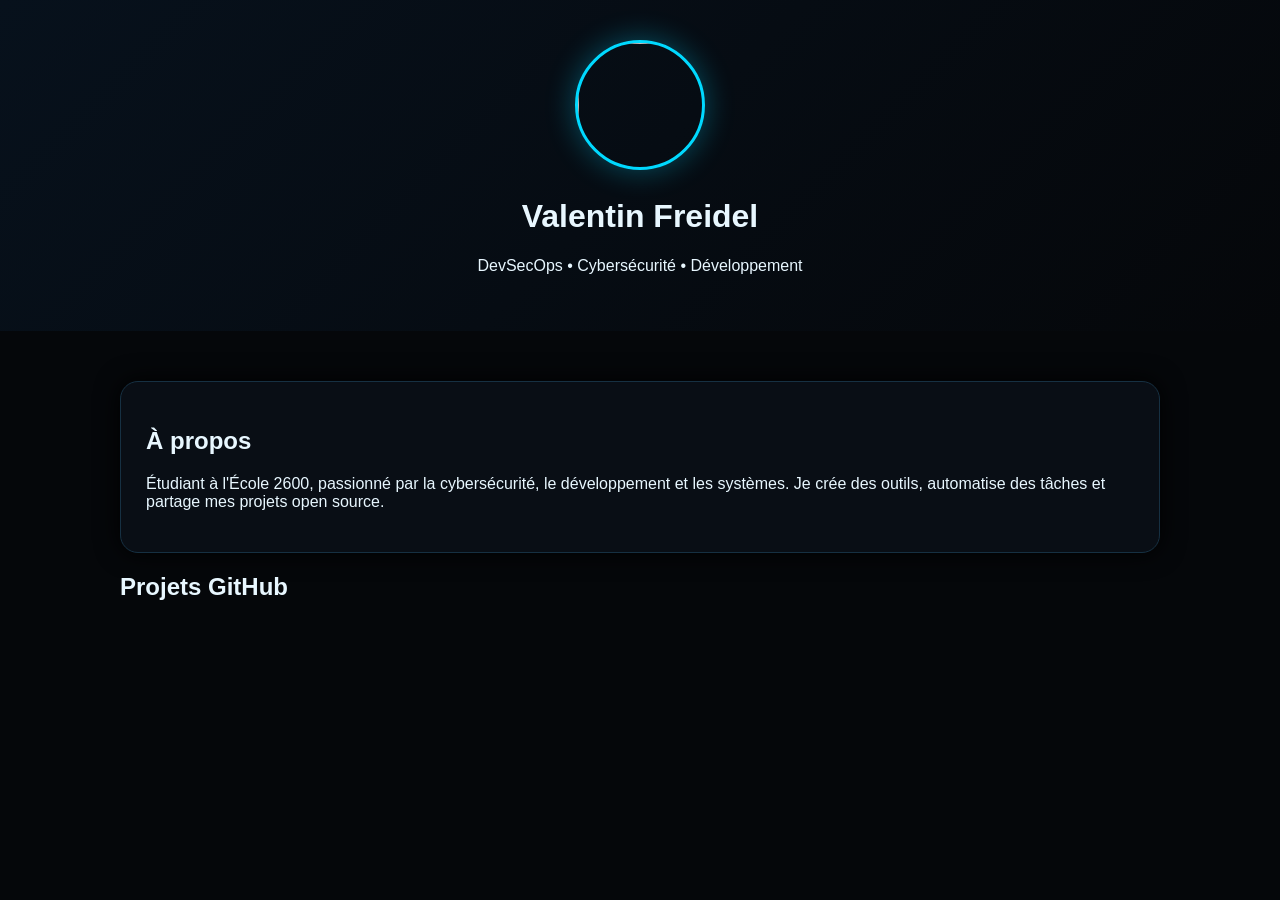
==== index.html @ b2061fc2 "update" ====
<!doctype html><html><head><title>Korneev SCP Portfolio</title><link rel="stylesheet" href="assets/style.css"></head><body><header><img class="avatar" src="https://github.com/korneevscp.png"><h1>Valentin Freidel</h1><p>DevSecOps • Cybersécurité • Développement</p></header><main class="container"><div class="card"><h2>À propos</h2><p>Étudiant à l'École 2600, passionné par la cybersécurité, le développement et les systèmes. Je crée des outils, automatise des tâches et partage mes projets open source.</p></div><h2>Projets GitHub</h2><section id="repos" class="grid"></section></main><script src="assets/app.js"></script></body></html>
---- assets/style.css ----
*{box-sizing:border-box}body{margin:0;background:#05070a;color:#e8f7ff;font-family:Inter,Arial,sans-serif}a{color:#00d9ff;text-decoration:none}
header{padding:40px;text-align:center;background:linear-gradient(135deg,#07111c,#05070a)}
.avatar{width:130px;height:130px;border-radius:50%;border:3px solid #00d9ff;box-shadow:0 0 30px #00d9ff55}
.container{max-width:1100px;margin:auto;padding:30px}
.card{background:#0b1118cc;border:1px solid #163042;border-radius:18px;padding:25px;margin:20px 0;box-shadow:0 0 25px #000}
.grid{display:grid;grid-template-columns:repeat(auto-fit,minmax(280px,1fr));gap:20px}
button{background:#00bfe8;color:#001018;border:0;padding:12px 20px;border-radius:10px;font-weight:bold}
.tag{display:inline-block;padding:5px 10px;border-radius:20px;background:#102c3b;margin:5px}
@media(max-width:600px){.container{padding:15px}}
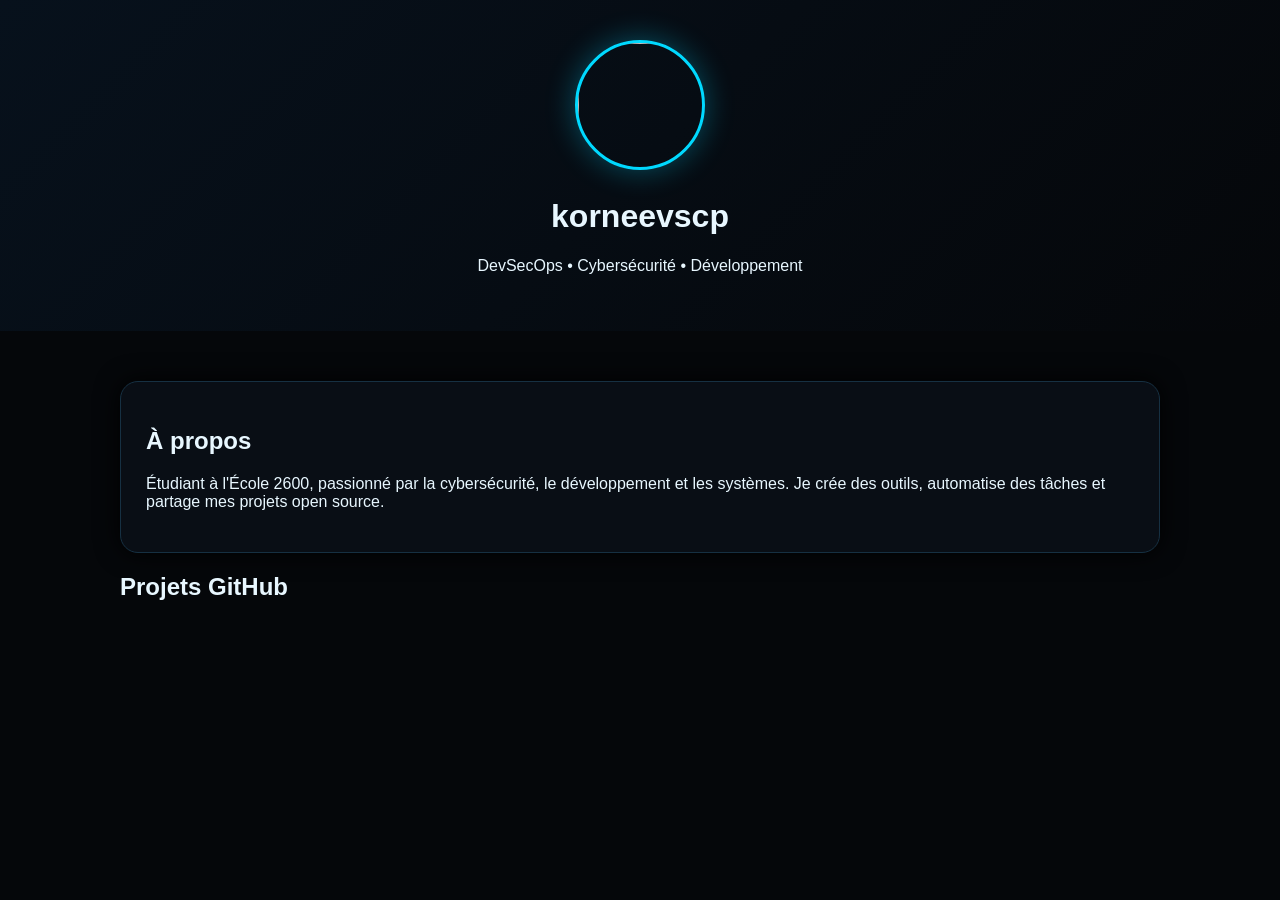
==== commit e918c124: "Update header name from '***' to 'korneevscp'" ====
--- a/index.html
+++ b/index.html
@@ -1 +1 @@
-<!doctype html><html><head><title>Korneev SCP Portfolio</title><link rel="stylesheet" href="assets/style.css"></head><body><header><img class="avatar" src="https://github.com/korneevscp.png"><h1>Valentin Freidel</h1><p>DevSecOps • Cybersécurité • Développement</p></header><main class="container"><div class="card"><h2>À propos</h2><p>Étudiant à l'École 2600, passionné par la cybersécurité, le développement et les systèmes. Je crée des outils, automatise des tâches et partage mes projets open source.</p></div><h2>Projets GitHub</h2><section id="repos" class="grid"></section></main><script src="assets/app.js"></script></body></html>+<!doctype html><html><head><title>Korneev SCP Portfolio</title><link rel="stylesheet" href="assets/style.css"></head><body><header><img class="avatar" src="https://github.com/korneevscp.png"><h1>korneevscp</h1><p>DevSecOps • Cybersécurité • Développement</p></header><main class="container"><div class="card"><h2>À propos</h2><p>Étudiant à l'École 2600, passionné par la cybersécurité, le développement et les systèmes. Je crée des outils, automatise des tâches et partage mes projets open source.</p></div><h2>Projets GitHub</h2><section id="repos" class="grid"></section></main><script src="assets/app.js"></script></body></html>
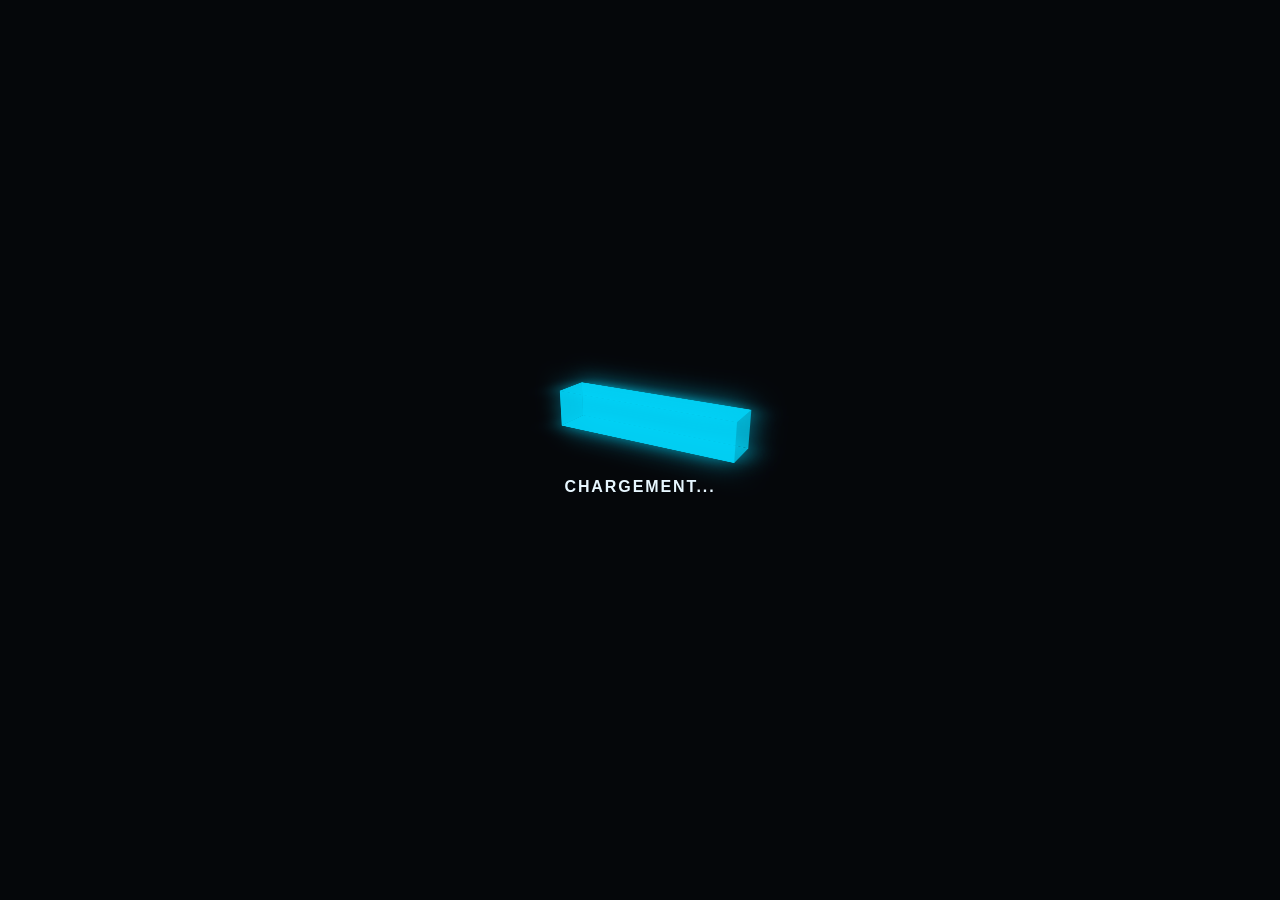
==== commit c2ab0a7a: "Show fluorescent loader for three seconds" ====
--- a/index.html
+++ b/index.html
@@ -1 +1,33 @@
-<!doctype html><html><head><title>Korneev SCP Portfolio</title><link rel="stylesheet" href="assets/style.css"></head><body><header><img class="avatar" src="https://github.com/korneevscp.png"><h1>korneevscp</h1><p>DevSecOps • Cybersécurité • Développement</p></header><main class="container"><div class="card"><h2>À propos</h2><p>Étudiant à l'École 2600, passionné par la cybersécurité, le développement et les systèmes. Je crée des outils, automatise des tâches et partage mes projets open source.</p></div><h2>Projets GitHub</h2><section id="repos" class="grid"></section></main><script src="assets/app.js"></script></body></html>
+<!doctype html>
+<html lang="fr">
+<head>
+  <meta charset="utf-8">
+  <meta name="viewport" content="width=device-width, initial-scale=1">
+  <title>Korneev SCP Portfolio</title>
+  <link rel="stylesheet" href="assets/style.css">
+</head>
+<body>
+  <div class="loader-screen" id="loader" role="status" aria-label="Chargement du portfolio">
+    <div class="loader-content">
+      <div class="loader-box" aria-hidden="true">
+        <div class="progressbar">
+          <div class="loader-side top"><div class="loader-fill"></div></div>
+          <div class="loader-side bottom"><div class="loader-fill"></div></div>
+          <div class="loader-side front"><div class="loader-fill"></div></div>
+          <div class="loader-side back"><div class="loader-fill"></div></div>
+          <div class="loader-side left"></div>
+        </div>
+      </div>
+      <p class="loader-label">CHARGEMENT...</p>
+    </div>
+  </div>
+  <header><img class="avatar" src="https://github.com/korneevscp.png" alt="Avatar de korneevscp"><h1>korneevscp</h1><p>DevSecOps • Cybersécurité • Développement</p></header>
+  <main class="container"><div class="card"><h2>À propos</h2><p>Étudiant à l'École 2600, passionné par la cybersécurité, le développement et les systèmes. Je crée des outils, automatise des tâches et partage mes projets open source.</p></div><h2>Projets GitHub</h2><section id="repos" class="grid"></section></main>
+  <script>
+    window.setTimeout(() => {
+      document.getElementById("loader").classList.add("is-hidden");
+    }, 3000);
+  </script>
+  <script src="assets/app.js"></script>
+</body>
+</html>
--- a/assets/style.css
+++ b/assets/style.css
@@ -1,10 +1,40 @@
-
-*{box-sizing:border-box}body{margin:0;background:#05070a;color:#e8f7ff;font-family:Inter,Arial,sans-serif}a{color:#00d9ff;text-decoration:none}
+*{box-sizing:border-box}
+body{margin:0;background:#05070a;color:#e8f7ff;font-family:Inter,Arial,sans-serif}
+a{color:#00d9ff;text-decoration:none}
 header{padding:40px;text-align:center;background:linear-gradient(135deg,#07111c,#05070a)}
 .avatar{width:130px;height:130px;border-radius:50%;border:3px solid #00d9ff;box-shadow:0 0 30px #00d9ff55}
 .container{max-width:1100px;margin:auto;padding:30px}
-.card{background:#0b1118cc;border:1px solid #163042;border-radius:18px;padding:25px;margin:20px 0;box-shadow:0 0 25px #000}
+.card{min-width:0;background:#0b1118cc;border:1px solid #163042;border-radius:18px;padding:25px;margin:20px 0;box-shadow:0 0 25px #000}
 .grid{display:grid;grid-template-columns:repeat(auto-fit,minmax(280px,1fr));gap:20px}
 button{background:#00bfe8;color:#001018;border:0;padding:12px 20px;border-radius:10px;font-weight:bold}
 .tag{display:inline-block;padding:5px 10px;border-radius:20px;background:#102c3b;margin:5px}
-@media(max-width:600px){.container{padding:15px}}
+.readme{max-width:100%;line-height:1.7;overflow-wrap:anywhere;word-break:normal}
+.readme>*:first-child{margin-top:0}
+.readme>*:last-child{margin-bottom:0}
+.readme h1,.readme h2,.readme h3,.readme h4{line-height:1.3;margin:1.5em 0 .65em}
+.readme p,.readme ul,.readme ol,.readme blockquote{margin:0 0 1em}
+.readme img{max-width:100%;height:auto}
+.readme pre{max-width:100%;overflow-x:auto;padding:16px;border-radius:10px;background:#050a10;white-space:pre}
+.readme code{font-family:Consolas,monospace;font-size:.9em}
+.readme :not(pre)>code{overflow-wrap:anywhere;padding:.15em .35em;border-radius:4px;background:#102c3b}
+.readme table{display:block;max-width:100%;overflow-x:auto;border-collapse:collapse}
+.readme th,.readme td{padding:8px 12px;border:1px solid #163042;text-align:left}
+.readme blockquote{padding-left:1em;border-left:3px solid #00d9ff;color:#b8cbd6}
+.readme a{overflow-wrap:anywhere}
+
+/* Introductory fluorescent loading screen */
+.loader-screen{position:fixed;inset:0;z-index:9999;display:grid;place-items:center;overflow:hidden;background:#05070a;transition:opacity .35s ease,visibility .35s ease}
+.loader-screen.is-hidden{opacity:0;visibility:hidden;pointer-events:none}
+.loader-content{width:min(200px,65vw);text-align:center}
+.loader-box{position:relative;width:100%;height:40px;perspective:500px}
+.progressbar{position:absolute;inset:0;transform-style:preserve-3d;transform:rotateX(-20deg) rotateY(-30deg)}
+.loader-side{position:absolute;inset:0;background:rgba(0,217,255,.18)}
+.loader-side.bottom{transform:rotateX(90deg);transform-origin:bottom;box-shadow:10px 10px 50px #0005}
+.loader-side.top{transform:translateY(-100%) rotateX(90deg);transform-origin:bottom}
+.loader-side.back{transform:translateZ(-40px)}
+.loader-side.left{width:40px;transform:rotateY(90deg);transform-origin:left;background:rgba(0,217,255,.6)}
+.loader-fill{width:0;height:100%;background:rgba(0,217,255,.7);box-shadow:0 0 30px rgba(0,217,255,.5);animation:loader-fill 3s linear forwards}
+.loader-label{margin:34px 0 0;color:#e8f7ff;font:700 16px Inter,Arial,sans-serif;letter-spacing:.12em}
+@keyframes loader-fill{to{width:100%}}
+@media(max-width:600px){.container{padding:15px}.card{padding:18px}.grid{grid-template-columns:1fr}}
+@media(prefers-reduced-motion:reduce){.loader-screen{transition:none}}
